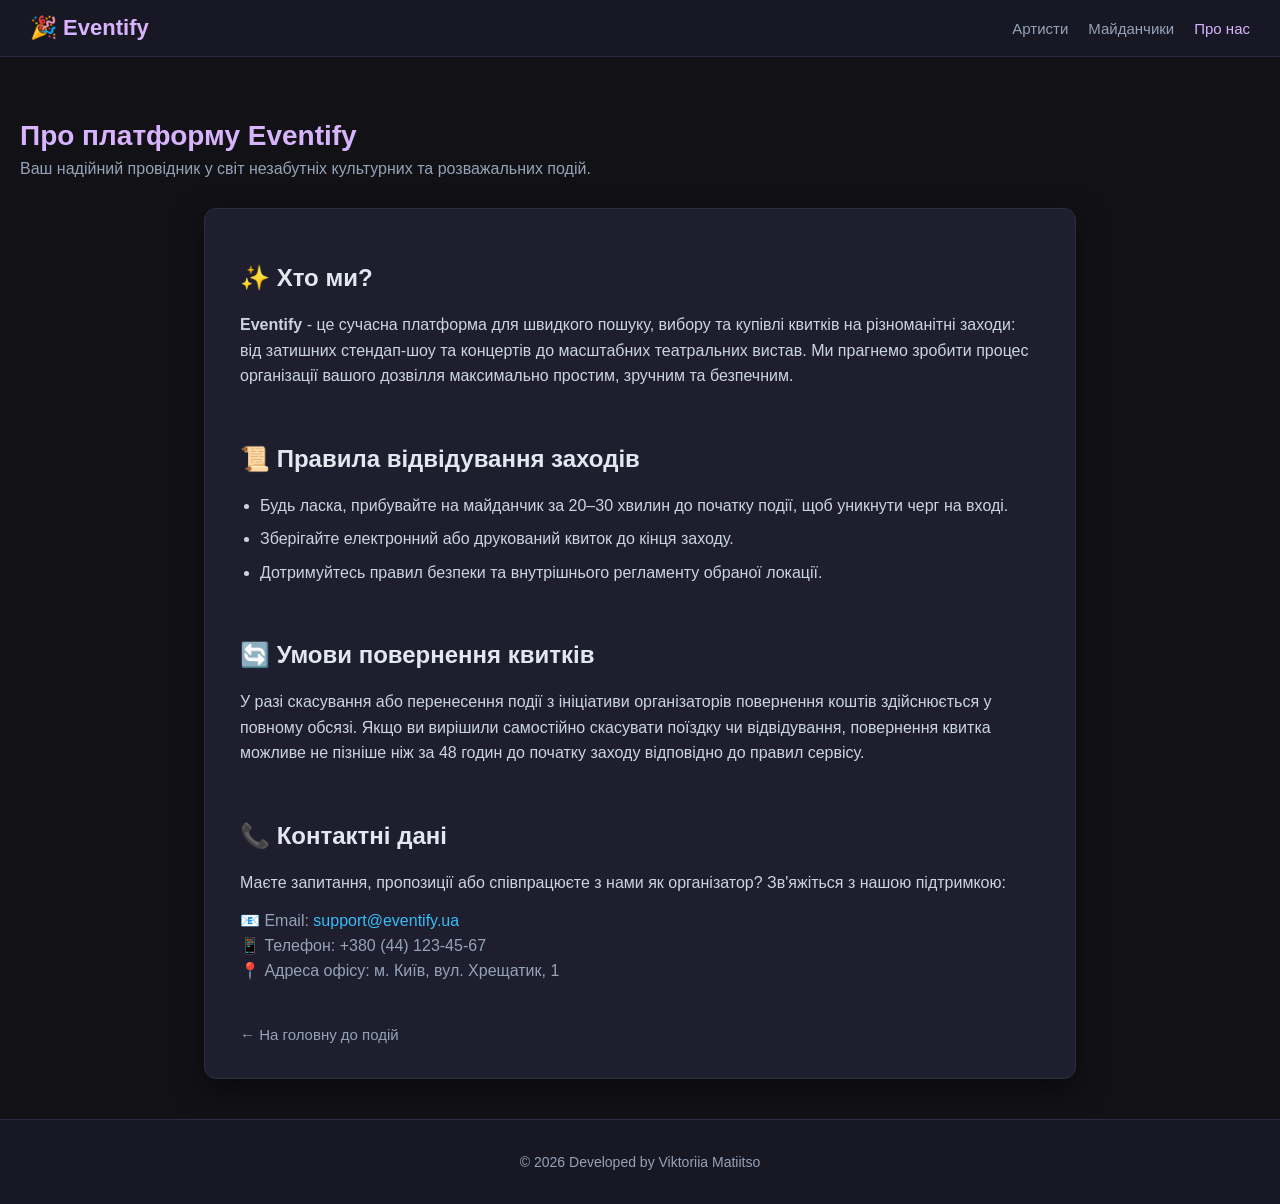
==== about.html @ 54c376eb "feat: implement About Us page" ====
<!DOCTYPE html>
<html lang="uk">
    <head>
        <meta charset="UTF-8">
        <meta name="viewport" content="width=device-width, initial-scale=1.0">
        <title>Eventify</title>
        <link rel="stylesheet" href="style.css">
    </head>
    <body>
        <header class="site-header">
            <div class="header-container">
                <a href="index.html" class="logo">🎉 Eventify</a>
                <nav class="nav-links">
                    <a href="artists.html">Артисти</a>
                    <a href="venues.html">Майданчики</a>
                    <a href="about.html" class="active">Про нас</a>
                </nav>
            </div>
        </header>

        <main class="main-container">
            <section class="hero-section">
                <h1>Про платформу Eventify</h1>
                <p>Ваш надійний провідник у світ незабутніх культурних та розважальних подій.</p>
            </section>

            <div class="event-detail-card" style="display: flex; flex-direction: column; gap: 20px;">
                <section>
                    <h2>✨ Хто ми?</h2>
                    <p style="color: #cbd5e1; line-height: 1.6; margin-top: 8px;">
                        <strong>Eventify</strong> - це сучасна платформа для швидкого пошуку, вибору та купівлі квитків на різноманітні заходи: від затишних стендап-шоу та концертів до масштабних театральних вистав. Ми прагнемо зробити процес організації вашого дозвілля максимально простим, зручним та безпечним.
                    </p>
                </section>

                <section>
                    <h2>📜 Правила відвідування заходів</h2>
                    <ul style="color: #cbd5e1; line-height: 1.6; margin-top: 8px; padding-left: 20px; display: flex; flex-direction: column; gap: 8px;">
                        <li>Будь ласка, прибувайте на майданчик за 20–30 хвилин до початку події, щоб уникнути черг на вході.</li>
                        <li>Зберігайте електронний або друкований квиток до кінця заходу.</li>
                        <li>Дотримуйтесь правил безпеки та внутрішнього регламенту обраної локації.</li>
                    </ul>
                </section>

                <section>
                    <h2>🔄 Умови повернення квитків</h2>
                    <p style="color: #cbd5e1; line-height: 1.6; margin-top: 8px;">
                        У разі скасування або перенесення події з ініціативи організаторів повернення коштів здійснюється у повному обсязі. Якщо ви вирішили самостійно скасувати поїздку чи відвідування, повернення квитка можливе не пізніше ніж за 48 годин до початку заходу відповідно до правил сервісу.
                    </p>
                </section>

                <section>
                    <h2>📞 Контактні дані</h2>
                    <p style="color: #cbd5e1; line-height: 1.6; margin-top: 8px;">
                        Маєте запитання, пропозиції або співпрацюєте з нами як організатор? Зв'яжіться з нашою підтримкою:
                    </p>
                    <ul style="color: #94a3b8; list-style-type: none; padding: 0; margin-top: 10px; display: flex; flex-direction: column; gap: 6px;">
                        <li>📧 Email: <a href="mailto:support@eventify.ua" style="color: #38bdf8; text-decoration: none;">support@eventify.ua</a></li>
                        <li>📱 Телефон: +380 (44) 123-45-67</li>
                        <li>📍 Адреса офісу: м. Київ, вул. Хрещатик, 1</li>
                    </ul>
                </section>

                <div class="event-buttons" style="margin-top: 10px;">
                    <a href="index.html" class="back-btn">← На головну до подій</a>
                </div>
            </div>
        </main>

        <footer class="site-footer">
            <p>&copy; 2026 Developed by Viktoriia Matiitso</p>
        </footer>
    </body>
</html>
---- style.css ----
body {
    background-color: #121216;
    color: #e2e8f0;
    font-family: -apple-system, BlinkMacSystemFont, "Segoe UI", Roboto, Helvetica, Arial, sans-serif;
    margin: 0;
    padding: 0;
    display: flex;
    flex-direction: column;
    min-height: 100vh;
}

.site-header {
    background-color: #181824;
    border-bottom: 1px solid #2d2d3f;
    padding: 15px 30px;
    position: sticky;
    top: 0;
    z-index: 100;
}

.header-container {
    max-width: 1300px;
    margin: 0 auto;
    display: flex;
    justify-content: space-between;
    align-items: center;
}

.logo {
    font-size: 22px;
    font-weight: 700;
    color: #d8b4fe;
    text-decoration: none;
    transition: color 0.2s ease;
}

.logo:hover {
    color: #f3e8ff;
}

.nav-links {
    display: flex;
    gap: 20px;
}

.nav-links a {
    color: #94a3b8;
    text-decoration: none;
    font-size: 15px;
    transition: color 0.2s ease;
}

.nav-links a:hover, .nav-links a.active {
    color: #d8b4fe;
}

.main-container {
    max-width: 1300px;
    width: 100%;
    margin: 0 auto;
    padding: 40px 20px;
    flex: 1;
    box-sizing: border-box;
}

.hero-section {
    margin-bottom: 30px;
}

.hero-section h1 {
    color: #d8b4fe;
    font-size: 28px;
    margin-bottom: 8px;
}

.hero-section p {
    color: #94a3b8;
    font-size: 16px;
    margin: 0;
}

.events-grid {
    display: grid;
    grid-template-columns: repeat(3, 1fr);
    gap: 24px;
}

.event-card {
    background: #1e1e2e;
    padding: 24px;
    border-left: 5px solid #a855f7;
    border-radius: 10px;
    box-shadow: 0 4px 20px rgba(0, 0, 0, 0.4);
    border-top: 1px solid #2d2d3f;
    border-right: 1px solid #2d2d3f;
    border-bottom: 1px solid #2d2d3f;
    display: flex;
    flex-direction: column;
    justify-content: space-between;
    transition: transform 0.2s ease, box-shadow 0.2s ease;
}

.event-card:hover {
    transform: translateY(-4px);
    box-shadow: 0 8px 25px rgba(168, 85, 247, 0.15);
}

.event-card h3 {
    color: #f3e8ff;
    margin-top: 0;
    margin-bottom: 12px;
    font-size: 20px;
}

.event-card p {
    color: #cbd5e1;
    margin: 8px 0;
    line-height: 1.5;
    font-size: 14px;
}

.event-card strong {
    color: #e2e8f0;
}

.site-footer {
    background-color: #181824;
    border-top: 1px solid #2d2d3f;
    text-align: center;
    padding: 20px;
    color: #94a3b8;
    font-size: 14px;
    margin-top: auto;
}

.event-link {
    color: #f3e8ff;
    text-decoration: none;
    transition: color 0.2s ease;
}

.event-link:hover {
    color: #d8b4fe;
    text-decoration: underline;
}

.event-detail-card {
    background: #1e1e2e;
    padding: 35px;
    border-radius: 12px;
    border: 1px solid #2d2d3f;
    box-shadow: 0 10px 30px rgba(0, 0, 0, 0.5);
    max-width: 800px;
    margin: 0 auto;
}

.event-detail-card h1 {
    color: #d8b4fe;
    margin-top: 0;
    font-size: 28px;
    border-bottom: 1px solid #2d2d3f;
    padding-bottom: 15px;
}

.event-description-large {
    color: #cbd5e1;
    font-size: 16px;
    line-height: 1.6;
    margin: 20px 0;
}

.event-info-box {
    background: #171721;
    padding: 20px;
    border-radius: 8px;
    border: 1px solid #2d2d3f;
    margin: 25px 0;
    display: flex;
    flex-direction: column;
    gap: 12px;
}

.event-info-box p {
    margin: 0;
    color: #e2e8f0;
    font-size: 15px;
}

.event-buttons {
    display: flex;
    gap: 15px;
    align-items: center;
    margin-top: 25px;
}

.buy-ticket-btn {
    background-color: #7c3aed;
    color: white;
    border: none;
    padding: 12px 24px;
    border-radius: 6px;
    font-weight: 600;
    cursor: pointer;
    font-size: 15px;
    transition: background-color 0.2s ease;
}

.buy-ticket-btn:hover {
    background-color: #6d28d9;
}

.back-btn {
    color: #94a3b8;
    text-decoration: none;
    font-size: 15px;
    transition: color 0.2s ease;
}

.back-btn:hover {
    color: #d8b4fe;
}
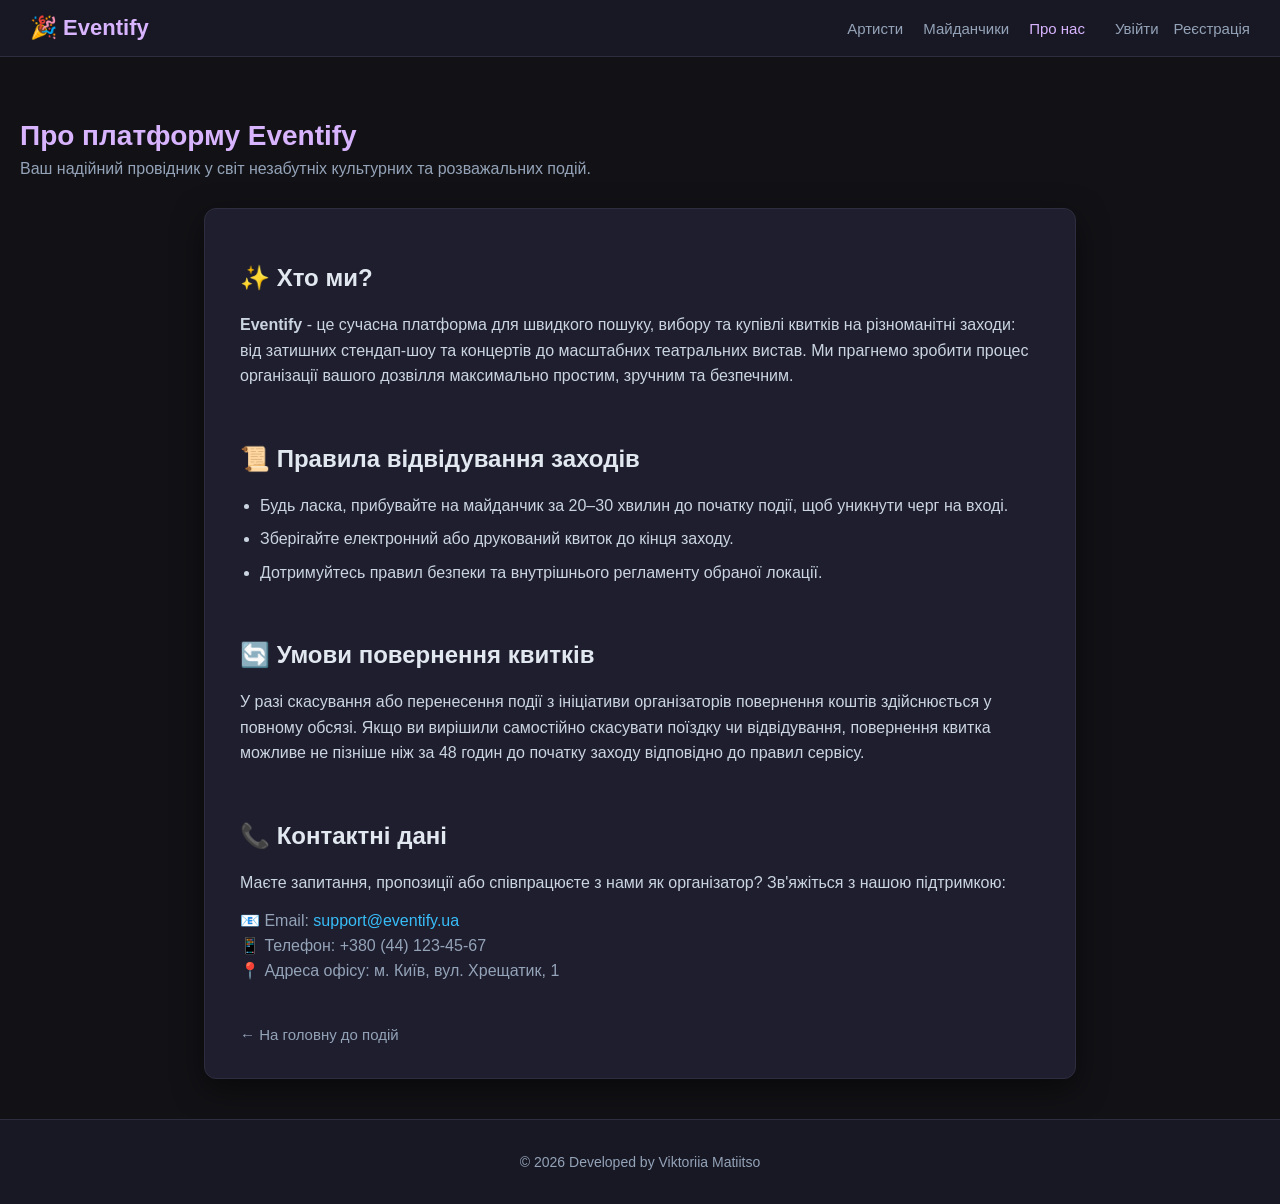
==== commit 18cf6bd7: "feat: implement login page, token persistence, logout logic, and dynamic auth UI navigation" ====
--- a/about.html
+++ b/about.html
@@ -14,6 +14,7 @@
                     <a href="artists.html">Артисти</a>
                     <a href="venues.html">Майданчики</a>
                     <a href="about.html" class="active">Про нас</a>
+                    <span id="auth-nav" style="display: inline-flex; gap: 15px; margin-left: 10px;"></span>
                 </nav>
             </div>
         </header>
@@ -69,5 +70,7 @@
         <footer class="site-footer">
             <p>&copy; 2026 Developed by Viktoriia Matiitso</p>
         </footer>
+
+        <script src="script.js"></script>
     </body>
 </html>
--- a/style.css
+++ b/style.css
@@ -218,4 +218,109 @@
 
 .back-btn:hover {
     color: #d8b4fe;
+}
+
+.auth-card {
+    background: #1e1e2e;
+    padding: 30px;
+    border-radius: 12px;
+    border: 1px solid #2d2d3f;
+    box-shadow: 0 10px 30px rgba(0, 0, 0, 0.5);
+    max-width: 450px;
+    margin: 0 auto;
+}
+
+.auth-card h1 {
+    color: #d8b4fe;
+    margin-top: 0;
+    font-size: 24px;
+    margin-bottom: 5px;
+}
+
+.auth-subtitle {
+    color: #94a3b8;
+    font-size: 13px;
+    margin-bottom: 20px;
+}
+
+.auth-form {
+    display: flex;
+    flex-direction: column;
+}
+
+.form-group {
+    display: flex;
+    flex-direction: column;
+    gap: 5px; 
+}
+
+.form-group label {
+    color: #cbd5e1;
+    font-size: 13px;
+    font-weight: 500;
+}
+
+.required-star {
+    color: #f87171;
+    font-weight: bold;
+}
+
+.required-hint {
+    color: #94a3b8;
+    font-size: 12px;
+    margin: 2px 0 8px 0;
+}
+
+.form-group input {
+    background-color: #121216;
+    border: 1px solid #2d2d3f;
+    border-radius: 6px;
+    padding: 8px 12px;
+    color: #e2e8f0;
+    font-size: 14px;
+    outline: none;
+    transition: border-color 0.2s ease;
+}
+
+.form-group input:focus {
+    border-color: #a855f7;
+}
+
+.field-error {
+    color: #f87171;
+    font-size: 11px;
+    min-height: 14px;
+}
+
+.global-error {
+    background-color: rgba(248, 113, 113, 0.1);
+    border: 1px solid #f87171;
+    color: #f87171;
+    padding: 8px 12px;
+    border-radius: 6px;
+    font-size: 13px;
+    margin-bottom: 15px;
+}
+
+.global-success {
+    background-color: rgba(74, 222, 128, 0.1);
+    border: 1px solid #4ade80;
+    color: #4ade80;
+    padding: 8px 12px;
+    border-radius: 6px;
+    font-size: 13px;
+    margin-bottom: 15px;
+}
+
+.auth-form .buy-ticket-btn {
+    width: 100%;
+    margin-top: 5px;
+    cursor: pointer;
+}
+
+.auth-redirect {
+    text-align: center;
+    margin-top: 15px;
+    color: #94a3b8;
+    font-size: 13px;
 }
